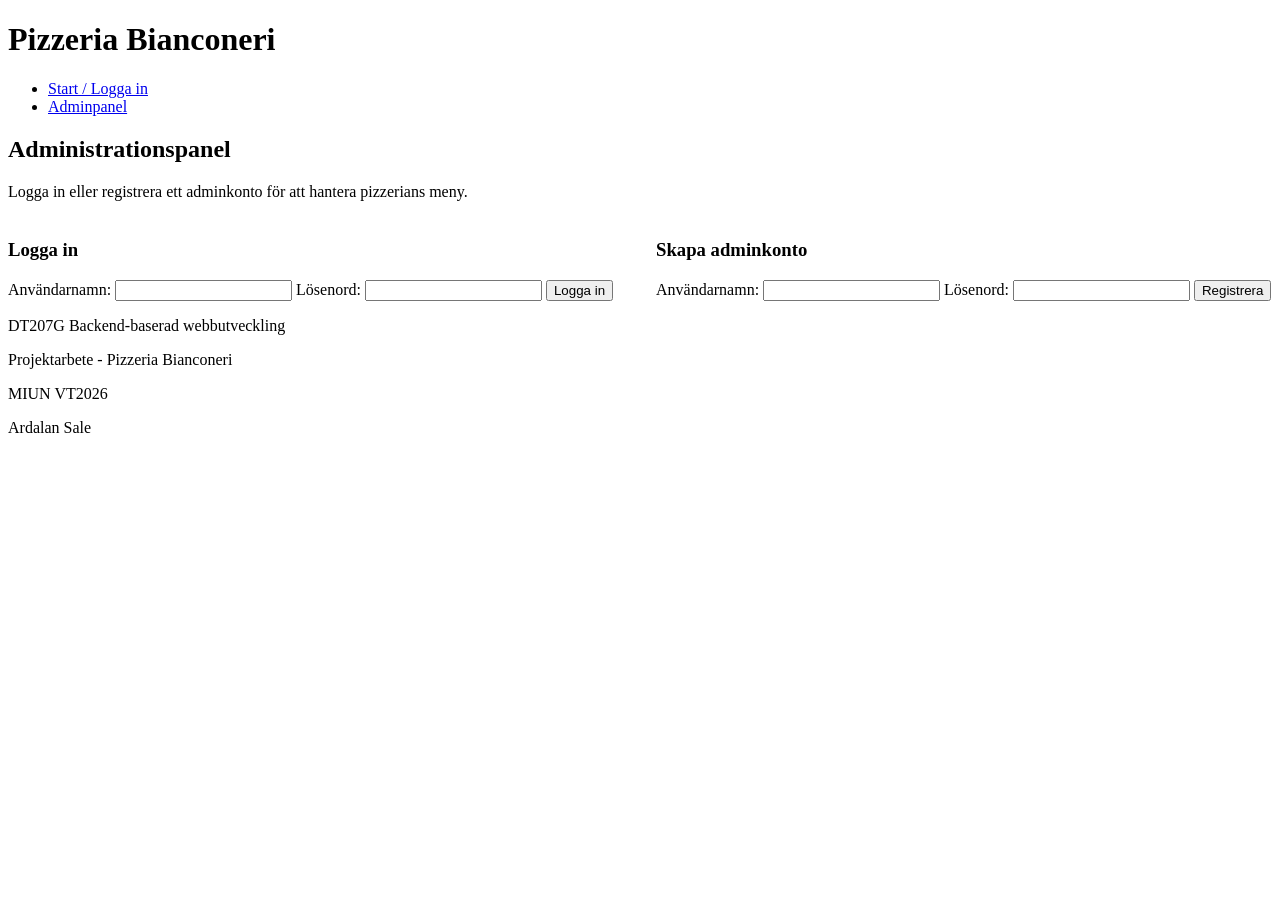
==== index.html @ 252cbe76 "Initial commit" ====
<!DOCTYPE html>
<html lang="sv">
<head>
    <meta charset="UTF-8">
    <meta name="viewport" content="width=device-width, initial-scale=1.0">
    <link rel="preconnect" href="https://fonts.googleapis.com">
    <link rel="preconnect" href="https://fonts.gstatic.com" crossorigin>
    <link href="https://fonts.googleapis.com/css2?family=DM+Sans:ital,opsz,wght@0,9..40,100..1000;1,9..40,100..1000&display=swap" rel="stylesheet">
    <title>Pizzeria Bianconeri | Admin</title>
    <link rel="stylesheet" href="css/style.css">
</head>
<body>
    <header>
        <h1>Pizzeria Bianconeri</h1>
        <nav>
            <ul>
                <li><a href="index.html" class="active">Start / Logga in</a></li>
                <li><a href="secret.html">Adminpanel</a></li>
            </ul>
        </nav>
    </header>

    <main>
        <h2>Administrationspanel</h2>
        <p>Logga in eller registrera ett adminkonto för att hantera pizzerians meny.</p>

        <div id="error-message" class="error"></div>
        <div id="success-message" class="success"></div>

        <div style="display: flex; gap: 2rem; flex-wrap: wrap; margin-top: 20px;">
            <!-- Inloggningsformulär -->
            <div style="flex: 1; min-width: 250px;">
                <h3>Logga in</h3>
                <form id="login-form">
                    <label for="login-username">Användarnamn:</label>
                    <input type="text" id="login-username" autocomplete="off" required>

                    <label for="login-password">Lösenord:</label>
                    <input type="password" id="login-password" required>

                    <button type="submit">Logga in</button>
                </form>
            </div>

            <!-- Registreringsformulär -->
            <div style="flex: 1; min-width: 250px;">
                <h3>Skapa adminkonto</h3>
                <form id="register-form">
                    <label for="reg-username">Användarnamn:</label>
                    <input type="text" id="reg-username" autocomplete="off" required>

                    <label for="reg-password">Lösenord:</label>
                    <input type="password" id="reg-password" required>

                    <button type="submit">Registrera</button>
                </form>
            </div>
        </div>
    </main>

    <footer>
        <p>DT207G Backend-baserad webbutveckling</p>
        <p>Projektarbete - Pizzeria Bianconeri</p>
        <p>MIUN VT2026</p>
        <p>Ardalan Sale</p>
    </footer>

    <script src="js/main.js"></script>
</body>
</html>
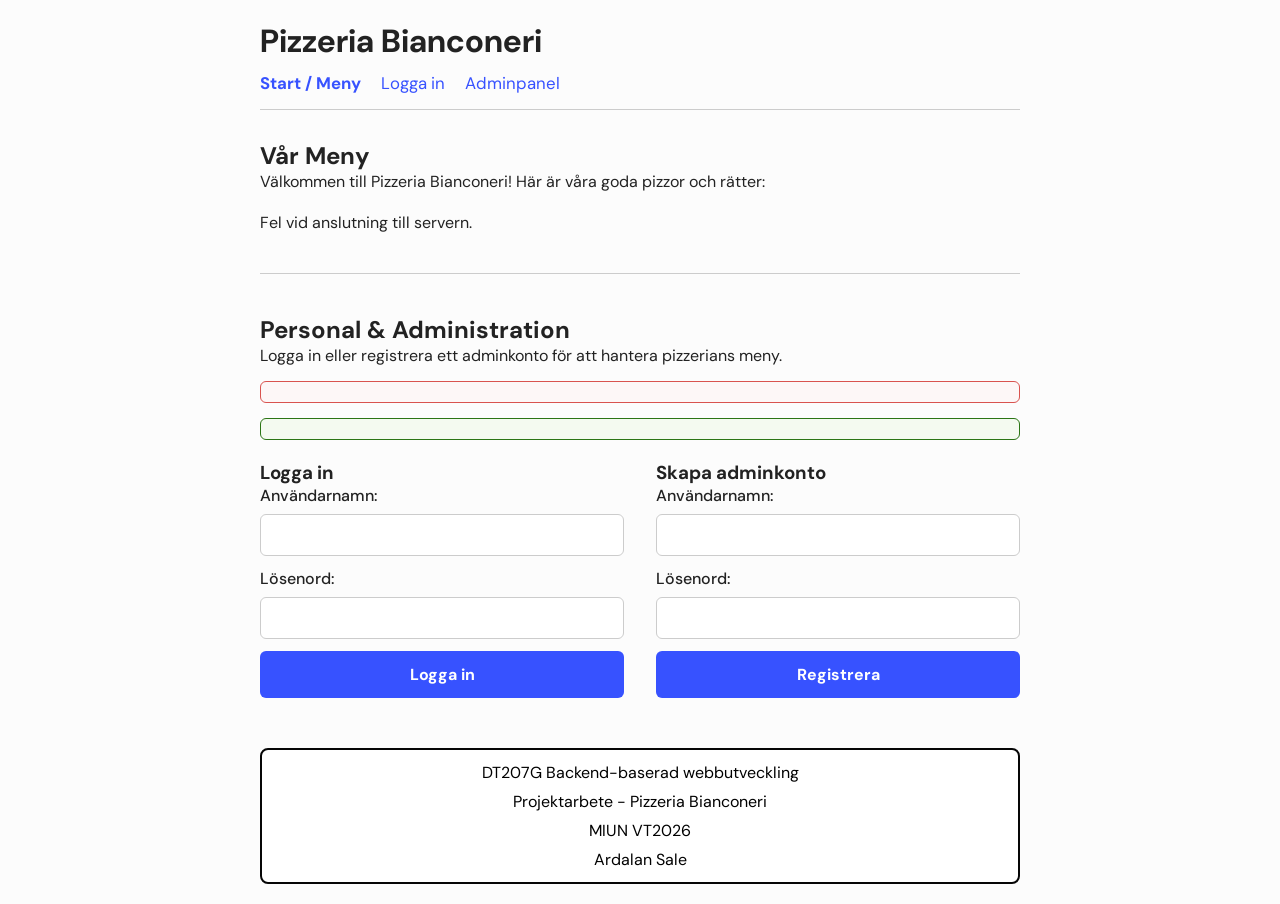
==== commit f12cd4cc: "feat: Add public menu view to start page and update styling" ====
--- a/index.html
+++ b/index.html
@@ -6,7 +6,7 @@
     <link rel="preconnect" href="https://fonts.googleapis.com">
     <link rel="preconnect" href="https://fonts.gstatic.com" crossorigin>
     <link href="https://fonts.googleapis.com/css2?family=DM+Sans:ital,opsz,wght@0,9..40,100..1000;1,9..40,100..1000&display=swap" rel="stylesheet">
-    <title>Pizzeria Bianconeri | Admin</title>
+    <title>Pizzeria Bianconeri</title>
     <link rel="stylesheet" href="css/style.css">
 </head>
 <body>
@@ -14,48 +14,64 @@
         <h1>Pizzeria Bianconeri</h1>
         <nav>
             <ul>
-                <li><a href="index.html" class="active">Start / Logga in</a></li>
+                <li><a href="#menu-section" class="active">Start / Meny</a></li>
+                <li><a href="#auth-section">Logga in</a></li>
                 <li><a href="secret.html">Adminpanel</a></li>
             </ul>
         </nav>
     </header>
 
     <main>
-        <h2>Administrationspanel</h2>
-        <p>Logga in eller registrera ett adminkonto för att hantera pizzerians meny.</p>
+        <!-- PUBLIK MENY (Synlig för alla besökare) -->
+        <section id="menu-section" style="margin-bottom: 40px;">
+            <h2>Vår Meny</h2>
+            <p>Välkommen till Pizzeria Bianconeri! Här är våra goda pizzor och rätter:</p>
+            
+            <div id="public-menu-list" style="margin-top: 20px;">
+                <p>Laddar menyn...</p>
+            </div>
+        </section>
 
-        <div id="error-message" class="error"></div>
-        <div id="success-message" class="success"></div>
+        <hr style="margin: 40px 0; border: 0; border-top: 1px solid #ccc;">
 
-        <div style="display: flex; gap: 2rem; flex-wrap: wrap; margin-top: 20px;">
-            <!-- Inloggningsformulär -->
-            <div style="flex: 1; min-width: 250px;">
-                <h3>Logga in</h3>
-                <form id="login-form">
-                    <label for="login-username">Användarnamn:</label>
-                    <input type="text" id="login-username" autocomplete="off" required>
+        <!-- PERSONAL / INLOGGNING OG REGISTRERING -->
+        <section id="auth-section">
+            <h2>Personal & Administration</h2>
+            <p>Logga in eller registrera ett adminkonto för att hantera pizzerians meny.</p>
 
-                    <label for="login-password">Lösenord:</label>
-                    <input type="password" id="login-password" required>
+            <div id="error-message" class="error"></div>
+            <div id="success-message" class="success"></div>
 
-                    <button type="submit">Logga in</button>
-                </form>
+            <div style="display: flex; gap: 2rem; flex-wrap: wrap; margin-top: 20px;">
+                <!-- Inloggningsformulär -->
+                <div style="flex: 1; min-width: 250px;">
+                    <h3>Logga in</h3>
+                    <form id="login-form">
+                        <label for="login-username">Användarnamn:</label>
+                        <input type="text" id="login-username" autocomplete="off" required>
+
+                        <label for="login-password">Lösenord:</label>
+                        <input type="password" id="login-password" required>
+
+                        <button type="submit">Logga in</button>
+                    </form>
+                </div>
+
+                <!-- Registreringsformulär -->
+                <div style="flex: 1; min-width: 250px;">
+                    <h3>Skapa adminkonto</h3>
+                    <form id="register-form">
+                        <label for="reg-username">Användarnamn:</label>
+                        <input type="text" id="reg-username" autocomplete="off" required>
+
+                        <label for="reg-password">Lösenord:</label>
+                        <input type="password" id="reg-password" required>
+
+                        <button type="submit">Registrera</button>
+                    </form>
+                </div>
             </div>
-
-            <!-- Registreringsformulär -->
-            <div style="flex: 1; min-width: 250px;">
-                <h3>Skapa adminkonto</h3>
-                <form id="register-form">
-                    <label for="reg-username">Användarnamn:</label>
-                    <input type="text" id="reg-username" autocomplete="off" required>
-
-                    <label for="reg-password">Lösenord:</label>
-                    <input type="password" id="reg-password" required>
-
-                    <button type="submit">Registrera</button>
-                </form>
-            </div>
-        </div>
+        </section>
     </main>
 
     <footer>
--- a/css/style.css
+++ b/css/style.css
@@ -0,0 +1,180 @@
+/* CSS Reset */
+* {
+    box-sizing: border-box;
+    margin: 0;
+    padding: 0;
+}
+
+/* Layout & Typografi */
+body {
+    font-family: 'DM Sans', Arial, sans-serif;
+    max-width: 800px;
+    margin: auto;
+    padding: 20px;
+    background-color: #fcfcfc;
+    color: #222;
+}
+
+/* Header */
+header {
+    margin-bottom: 30px;
+    border-bottom: 1px solid #ccc;
+    padding-bottom: 15px;
+    display: flex;
+    flex-direction: column;
+    gap: 10px;
+}
+
+/* Navigering */
+nav ul {
+    display: flex;
+    gap: 20px;
+    list-style: none;
+    padding: 0;
+}
+
+nav a {
+    color: #3752ff;
+    text-decoration: none;
+    font-size: 1.05rem;
+}
+
+nav a:hover {
+    text-decoration: underline;
+}
+
+nav a.active {
+    font-weight: bold;
+}
+
+/* Publik Meny - Kort & Layout */
+#public-menu-list {
+    display: flex;
+    flex-direction: column;
+    gap: 15px;
+    margin-top: 15px;
+}
+
+.menu-item {
+    background-color: #ffffff;
+    border: 1px solid #e0e0e0;
+    border-radius: 8px;
+    padding: 16px;
+    box-shadow: 0 2px 4px rgba(0, 0, 0, 0.04);
+    transition: transform 0.2s ease, box-shadow 0.2s ease;
+}
+
+.menu-item:hover {
+    transform: translateY(-2px);
+    box-shadow: 0 4px 8px rgba(0, 0, 0, 0.08);
+}
+
+.menu-item h3 {
+    margin-bottom: 6px;
+    color: #111;
+}
+
+.menu-item p {
+    color: #555;
+    margin-bottom: 8px;
+    line-height: 1.4;
+}
+
+.menu-item .price {
+    font-weight: bold;
+    color: #3752ff;
+    font-size: 1.1rem;
+}
+
+/* Tabell och adminvyer */
+table {
+    width: 100%;
+    border-collapse: collapse;
+    margin-top: 15px;
+}
+
+th, td {
+    border: 1px solid #ccc;
+    padding: 10px;
+    text-align: left;
+}
+
+th {
+    background-color: #f1f1f1;
+}
+
+/* Formulär */
+form {
+    display: flex;
+    flex-direction: column;
+    gap: 12px;
+}
+
+label {
+    font-weight: 500;
+    margin-bottom: -4px;
+}
+
+input, textarea, button {
+    padding: 10px;
+    font-family: inherit;
+    border: 1px solid #ccc;
+    border-radius: 6px;
+    font-size: 0.95rem;
+}
+
+button {
+    background-color: #3752ff;
+    color: white;
+    border: none;
+    cursor: pointer;
+    padding: 0.8rem;
+    font-size: 1rem;
+    font-weight: bold;
+    border-radius: 6px;
+    transition: background-color 0.2s ease;
+}
+
+button:hover {
+    background-color: #263ed4;
+}
+
+/* Status- & felmeddelanden */
+.error {
+    color: #d9534f;
+    background-color: #fdf7f7;
+    border: 1px solid #d9534f;
+    padding: 10px;
+    border-radius: 6px;
+    font-weight: bold;
+    margin: 15px 0;
+}
+
+.success {
+    color: #2b7515;
+    background-color: #f4faf0;
+    border: 1px solid #2b7515;
+    padding: 10px;
+    border-radius: 6px;
+    font-weight: bold;
+    margin: 15px 0;
+}
+
+/* Footer */
+footer {
+    text-align: center;
+    padding: 12px;
+    color: #000000;
+    margin-top: 50px;
+    border-radius: 8px;
+    border: 2px rgb(6, 6, 6) solid;
+    display: flex;
+    flex-direction: column;
+    gap: 0.5rem;
+    background-color: #fff;
+}
+
+footer p {
+    margin: 0 auto;
+    text-align: center;
+}
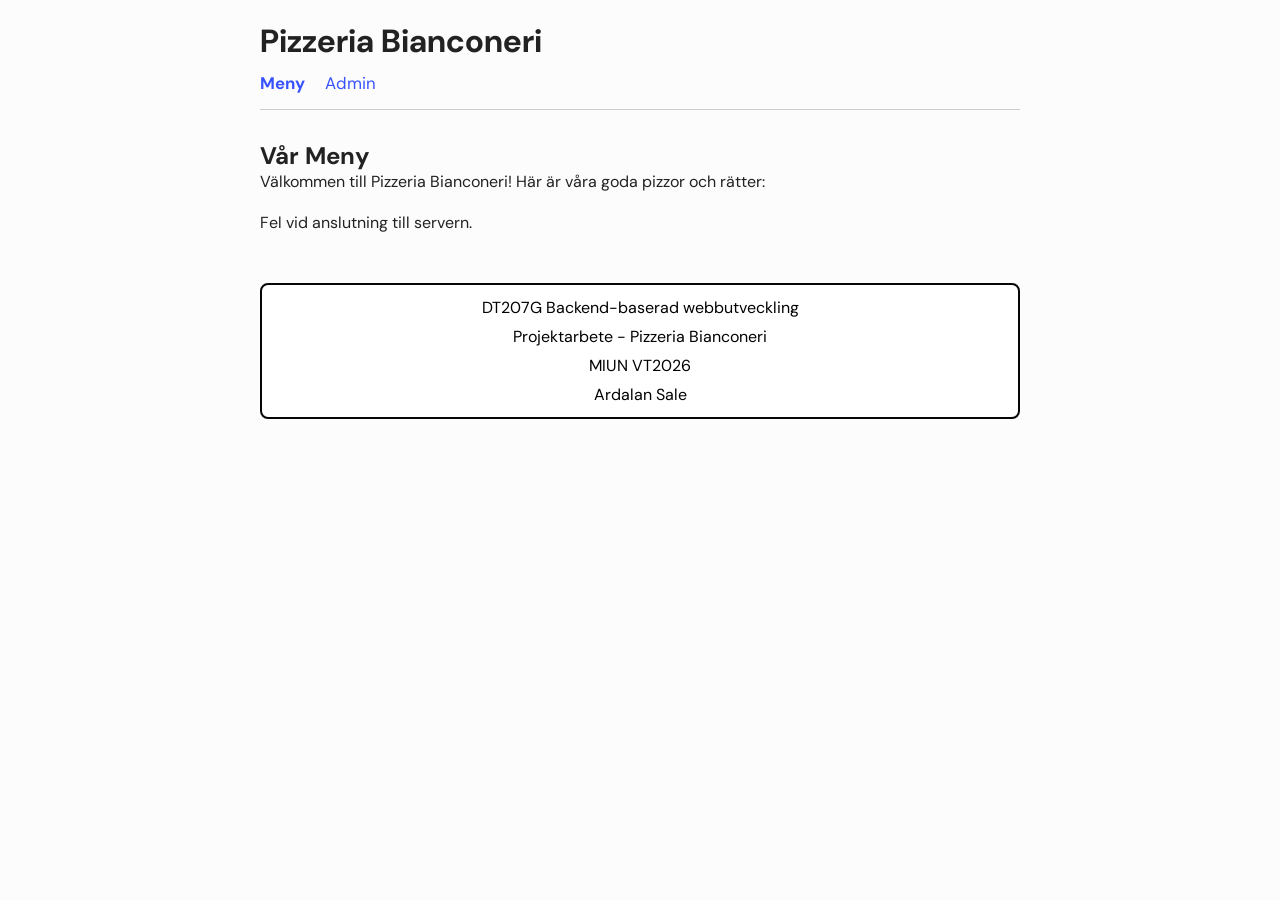
==== commit 5e1fe473: "Refactor frontend layout: rename secret to admin, cleaner CSS, and update handling of status banner" ====
--- a/index.html
+++ b/index.html
@@ -6,7 +6,7 @@
     <link rel="preconnect" href="https://fonts.googleapis.com">
     <link rel="preconnect" href="https://fonts.gstatic.com" crossorigin>
     <link href="https://fonts.googleapis.com/css2?family=DM+Sans:ital,opsz,wght@0,9..40,100..1000;1,9..40,100..1000&display=swap" rel="stylesheet">
-    <title>Pizzeria Bianconeri</title>
+    <title>Pizzeria Bianconeri - Meny</title>
     <link rel="stylesheet" href="css/style.css">
 </head>
 <body>
@@ -14,62 +14,20 @@
         <h1>Pizzeria Bianconeri</h1>
         <nav>
             <ul>
-                <li><a href="#menu-section" class="active">Start / Meny</a></li>
-                <li><a href="#auth-section">Logga in</a></li>
-                <li><a href="secret.html">Adminpanel</a></li>
+                <li><a href="index.html" class="active">Meny</a></li>
+                <li><a href="admin.html">Admin</a></li>
             </ul>
         </nav>
     </header>
 
     <main>
-        <!-- PUBLIK MENY (Synlig för alla besökare) -->
-        <section id="menu-section" style="margin-bottom: 40px;">
+        <!-- PUBLIK MENY -->
+        <section id="menu-section">
             <h2>Vår Meny</h2>
             <p>Välkommen till Pizzeria Bianconeri! Här är våra goda pizzor och rätter:</p>
             
             <div id="public-menu-list" style="margin-top: 20px;">
                 <p>Laddar menyn...</p>
-            </div>
-        </section>
-
-        <hr style="margin: 40px 0; border: 0; border-top: 1px solid #ccc;">
-
-        <!-- PERSONAL / INLOGGNING OG REGISTRERING -->
-        <section id="auth-section">
-            <h2>Personal & Administration</h2>
-            <p>Logga in eller registrera ett adminkonto för att hantera pizzerians meny.</p>
-
-            <div id="error-message" class="error"></div>
-            <div id="success-message" class="success"></div>
-
-            <div style="display: flex; gap: 2rem; flex-wrap: wrap; margin-top: 20px;">
-                <!-- Inloggningsformulär -->
-                <div style="flex: 1; min-width: 250px;">
-                    <h3>Logga in</h3>
-                    <form id="login-form">
-                        <label for="login-username">Användarnamn:</label>
-                        <input type="text" id="login-username" autocomplete="off" required>
-
-                        <label for="login-password">Lösenord:</label>
-                        <input type="password" id="login-password" required>
-
-                        <button type="submit">Logga in</button>
-                    </form>
-                </div>
-
-                <!-- Registreringsformulär -->
-                <div style="flex: 1; min-width: 250px;">
-                    <h3>Skapa adminkonto</h3>
-                    <form id="register-form">
-                        <label for="reg-username">Användarnamn:</label>
-                        <input type="text" id="reg-username" autocomplete="off" required>
-
-                        <label for="reg-password">Lösenord:</label>
-                        <input type="password" id="reg-password" required>
-
-                        <button type="submit">Registrera</button>
-                    </form>
-                </div>
             </div>
         </section>
     </main>
--- a/css/style.css
+++ b/css/style.css
@@ -141,6 +141,7 @@
 
 /* Status- & felmeddelanden */
 .error {
+    display: none;
     color: #d9534f;
     background-color: #fdf7f7;
     border: 1px solid #d9534f;
@@ -151,6 +152,7 @@
 }
 
 .success {
+    display: none;
     color: #2b7515;
     background-color: #f4faf0;
     border: 1px solid #2b7515;
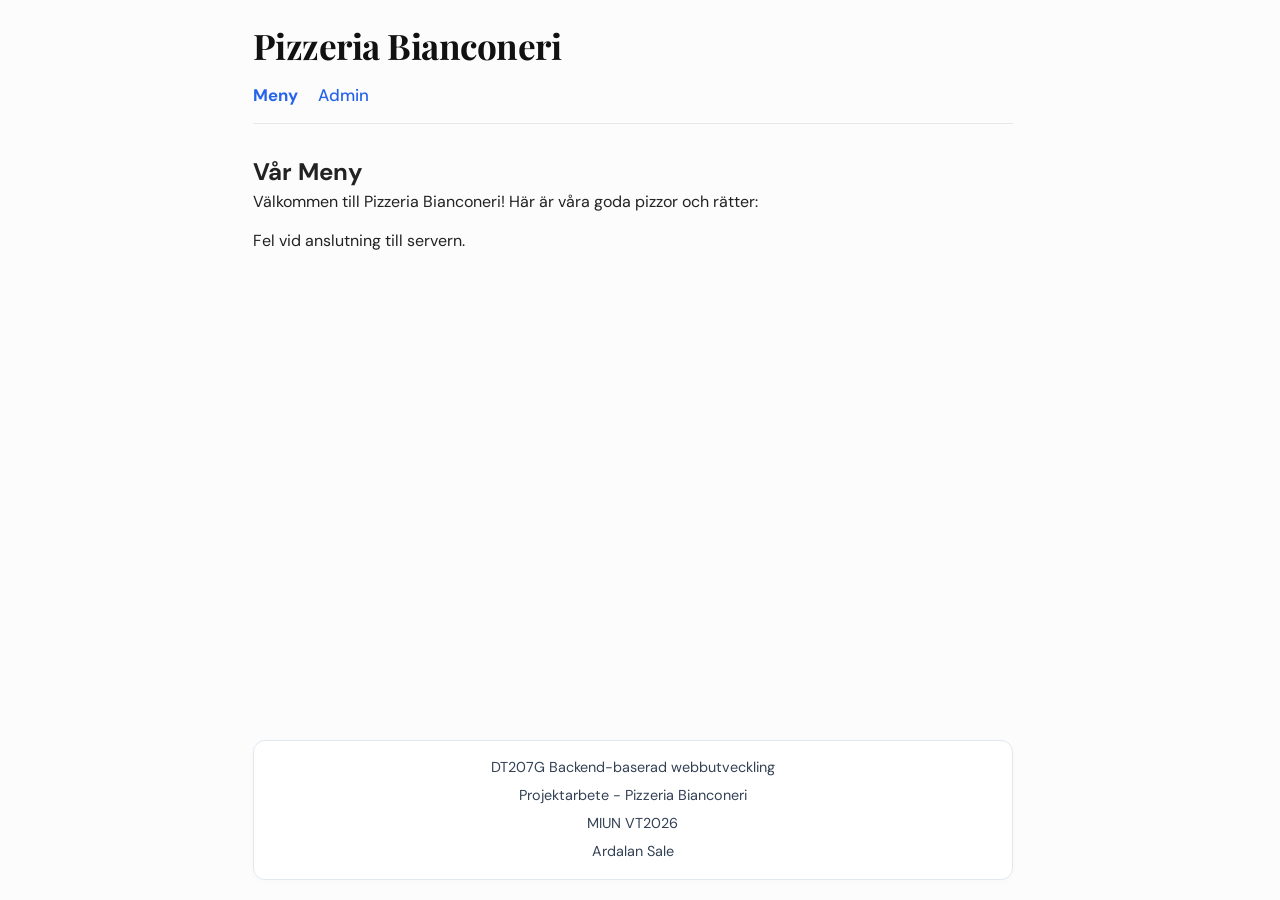
==== commit e2e8807d: "Update: More polished layout and add my default css reset" ====
--- a/index.html
+++ b/index.html
@@ -3,9 +3,9 @@
 <head>
     <meta charset="UTF-8">
     <meta name="viewport" content="width=device-width, initial-scale=1.0">
-    <link rel="preconnect" href="https://fonts.googleapis.com">
-    <link rel="preconnect" href="https://fonts.gstatic.com" crossorigin>
-    <link href="https://fonts.googleapis.com/css2?family=DM+Sans:ital,opsz,wght@0,9..40,100..1000;1,9..40,100..1000&display=swap" rel="stylesheet">
+<link rel="preconnect" href="https://fonts.googleapis.com">
+<link rel="preconnect" href="https://fonts.gstatic.com" crossorigin>
+<link href="https://fonts.googleapis.com/css2?family=DM+Sans:ital,opsz,wght@0,9..40,100..1000;1,9..40,100..1000&family=Playfair+Display:ital,wght@0,600;0,700;1,600&display=swap" rel="stylesheet">
     <title>Pizzeria Bianconeri - Meny</title>
     <link rel="stylesheet" href="css/style.css">
 </head>
@@ -21,12 +21,12 @@
     </header>
 
     <main>
-        <!-- PUBLIK MENY -->
-        <section id="menu-section">
+        <!-- Meny -->
+                <section id="menu-section">
             <h2>Vår Meny</h2>
             <p>Välkommen till Pizzeria Bianconeri! Här är våra goda pizzor och rätter:</p>
             
-            <div id="public-menu-list" style="margin-top: 20px;">
+            <div id="public-menu-list" class="public-menu-container">
                 <p>Laddar menyn...</p>
             </div>
         </section>
--- a/css/style.css
+++ b/css/style.css
@@ -1,11 +1,17 @@
-/* CSS Reset */
+*, *::before, *::after {
+    box-sizing: border-box;
+}
+
 * {
-    box-sizing: border-box;
     margin: 0;
     padding: 0;
 }
 
-/* Layout & Typografi */
+html, body {
+    min-height: 100dvh;
+    scrollbar-gutter: stable;
+}
+
 body {
     font-family: 'DM Sans', Arial, sans-serif;
     max-width: 800px;
@@ -13,16 +19,46 @@
     padding: 20px;
     background-color: #fcfcfc;
     color: #222;
+    line-height: 1.5;
+    -webkit-font-smoothing: antialiased;
+    text-rendering: optimizeSpeed;
+    display: flex;
+    flex-direction: column;
+}
+
+main {
+    flex: 1;
+}
+
+h1, h2, h3, h4, h5, h6 {
+    text-wrap: balance;
+}
+
+p, li {
+    text-wrap: pretty;
+}
+
+:focus-visible {
+    outline: 2px solid #2563eb;
+    outline-offset: 4px;
 }
 
 /* Header */
 header {
     margin-bottom: 30px;
-    border-bottom: 1px solid #ccc;
+    border-bottom: 1px solid #e5e7eb;
     padding-bottom: 15px;
     display: flex;
     flex-direction: column;
     gap: 10px;
+}
+
+header h1 {
+    font-family: 'Playfair Display', Georgia, serif;
+    font-size: 2.2rem;
+    font-weight: 700;
+    color: #111;
+    letter-spacing: -0.5px;
 }
 
 /* Navigering */
@@ -31,12 +67,14 @@
     gap: 20px;
     list-style: none;
     padding: 0;
+    align-items: center;
 }
 
 nav a {
-    color: #3752ff;
+    color: #2563eb;
     text-decoration: none;
     font-size: 1.05rem;
+    font-weight: 500;
 }
 
 nav a:hover {
@@ -47,6 +85,12 @@
     font-weight: bold;
 }
 
+/* Utloggningslänk i menyn */
+.logout-link {
+    color: #dc2626 !important;
+    display: none;
+}
+
 /* Publik Meny - Kort & Layout */
 #public-menu-list {
     display: flex;
@@ -57,16 +101,16 @@
 
 .menu-item {
     background-color: #ffffff;
-    border: 1px solid #e0e0e0;
-    border-radius: 8px;
-    padding: 16px;
-    box-shadow: 0 2px 4px rgba(0, 0, 0, 0.04);
+    border: 1px solid #eaeaea;
+    border-radius: 12px;
+    padding: 18px;
+    box-shadow: 0 4px 12px rgba(0, 0, 0, 0.04);
     transition: transform 0.2s ease, box-shadow 0.2s ease;
 }
 
 .menu-item:hover {
     transform: translateY(-2px);
-    box-shadow: 0 4px 8px rgba(0, 0, 0, 0.08);
+    box-shadow: 0 6px 16px rgba(0, 0, 0, 0.08);
 }
 
 .menu-item h3 {
@@ -82,8 +126,39 @@
 
 .menu-item .price {
     font-weight: bold;
-    color: #3752ff;
+    color: #2563eb;
     font-size: 1.1rem;
+}
+
+/* Admin: Inloggningsgrid och sektioner */
+.auth-grid {
+    display: flex;
+    gap: 2rem;
+    flex-wrap: wrap;
+    margin-top: 20px;
+}
+
+.auth-card {
+    flex: 1;
+    min-width: 250px;
+    background-color: #ffffff;
+    border: 1px solid #eaeaea;
+    border-radius: 12px;
+    padding: 20px;
+    box-shadow: 0 4px 12px rgba(0, 0, 0, 0.04);
+}
+
+.protected-section {
+    display: none;
+}
+
+.add-menu-section {
+    margin: 30px 0;
+    background-color: #ffffff;
+    border: 1px solid #eaeaea;
+    border-radius: 12px;
+    padding: 20px;
+    box-shadow: 0 4px 12px rgba(0, 0, 0, 0.04);
 }
 
 /* Tabell och adminvyer */
@@ -91,16 +166,27 @@
     width: 100%;
     border-collapse: collapse;
     margin-top: 15px;
+    border-radius: 8px;
+    overflow: hidden;
+    border: 1px solid #e5e7eb;
+    background-color: #fff;
+    box-shadow: 0 2px 4px rgba(0, 0, 0, 0.02);
 }
 
 th, td {
-    border: 1px solid #ccc;
-    padding: 10px;
+    border-bottom: 1px solid #e5e7eb;
+    padding: 12px;
     text-align: left;
 }
 
 th {
-    background-color: #f1f1f1;
+    background-color: #f8fafc;
+    color: #334155;
+    font-weight: 600;
+}
+
+tbody tr:nth-child(even) {
+    background-color: #f8fafc;
 }
 
 /* Formulär */
@@ -108,75 +194,99 @@
     display: flex;
     flex-direction: column;
     gap: 12px;
+    margin-top: 10px;
 }
 
 label {
     font-weight: 500;
-    margin-bottom: -4px;
+    font-size: 0.9rem;
+    color: #334155;
 }
 
 input, textarea, button {
-    padding: 10px;
+    padding: 10px 12px;
     font-family: inherit;
-    border: 1px solid #ccc;
-    border-radius: 6px;
+    border: 1px solid #cbd5e1;
+    border-radius: 8px;
     font-size: 0.95rem;
+    transition: border-color 0.2s ease, box-shadow 0.2s ease;
+}
+
+input:focus, textarea:focus {
+    outline: none;
+    border-color: #2563eb;
+    box-shadow: 0 0 0 3px rgba(37, 99, 235, 0.15);
 }
 
 button {
-    background-color: #3752ff;
+    background-color: #2563eb;
     color: white;
     border: none;
     cursor: pointer;
     padding: 0.8rem;
     font-size: 1rem;
-    font-weight: bold;
-    border-radius: 6px;
-    transition: background-color 0.2s ease;
+    font-weight: 600;
+    border-radius: 8px;
+    box-shadow: 0 2px 4px rgba(37, 99, 235, 0.2);
+    transition: background-color 0.2s ease, transform 0.1s ease;
 }
 
 button:hover {
-    background-color: #263ed4;
+    background-color: #1d4ed8;
+    transform: translateY(-1px);
 }
 
 /* Status- & felmeddelanden */
 .error {
     display: none;
-    color: #d9534f;
-    background-color: #fdf7f7;
-    border: 1px solid #d9534f;
-    padding: 10px;
-    border-radius: 6px;
-    font-weight: bold;
+    color: #dc2626;
+    background-color: #fef2f2;
+    border: 1px solid #fca5a5;
+    padding: 12px;
+    border-radius: 8px;
+    font-weight: 600;
     margin: 15px 0;
 }
 
 .success {
     display: none;
-    color: #2b7515;
-    background-color: #f4faf0;
-    border: 1px solid #2b7515;
-    padding: 10px;
-    border-radius: 6px;
-    font-weight: bold;
+    color: #16a34a;
+    background-color: #f0fdf4;
+    border: 1px solid #86efac;
+    padding: 12px;
+    border-radius: 8px;
+    font-weight: 600;
     margin: 15px 0;
 }
 
 /* Footer */
 footer {
     text-align: center;
-    padding: 12px;
-    color: #000000;
+    padding: 16px;
+    color: #334155;
     margin-top: 50px;
-    border-radius: 8px;
-    border: 2px rgb(6, 6, 6) solid;
-    display: flex;
-    flex-direction: column;
-    gap: 0.5rem;
+    border-radius: 12px;
+    border: 1px solid #e2e8f0;
+    display: flex;
+    flex-direction: column;
+    gap: 0.4rem;
     background-color: #fff;
+    box-shadow: 0 2px 6px rgba(0, 0, 0, 0.02);
 }
 
 footer p {
     margin: 0 auto;
     text-align: center;
+    font-size: 0.9rem;
+}
+
+@media (prefers-reduced-motion: reduce) {
+    html {
+        scroll-behavior: auto !important;
+    }
+    *, *::before, *::after {
+        animation-duration: 0.01ms !important;
+        animation-iteration-count: 1 !important;
+        transition-duration: 0.01ms !important;
+    }
 }
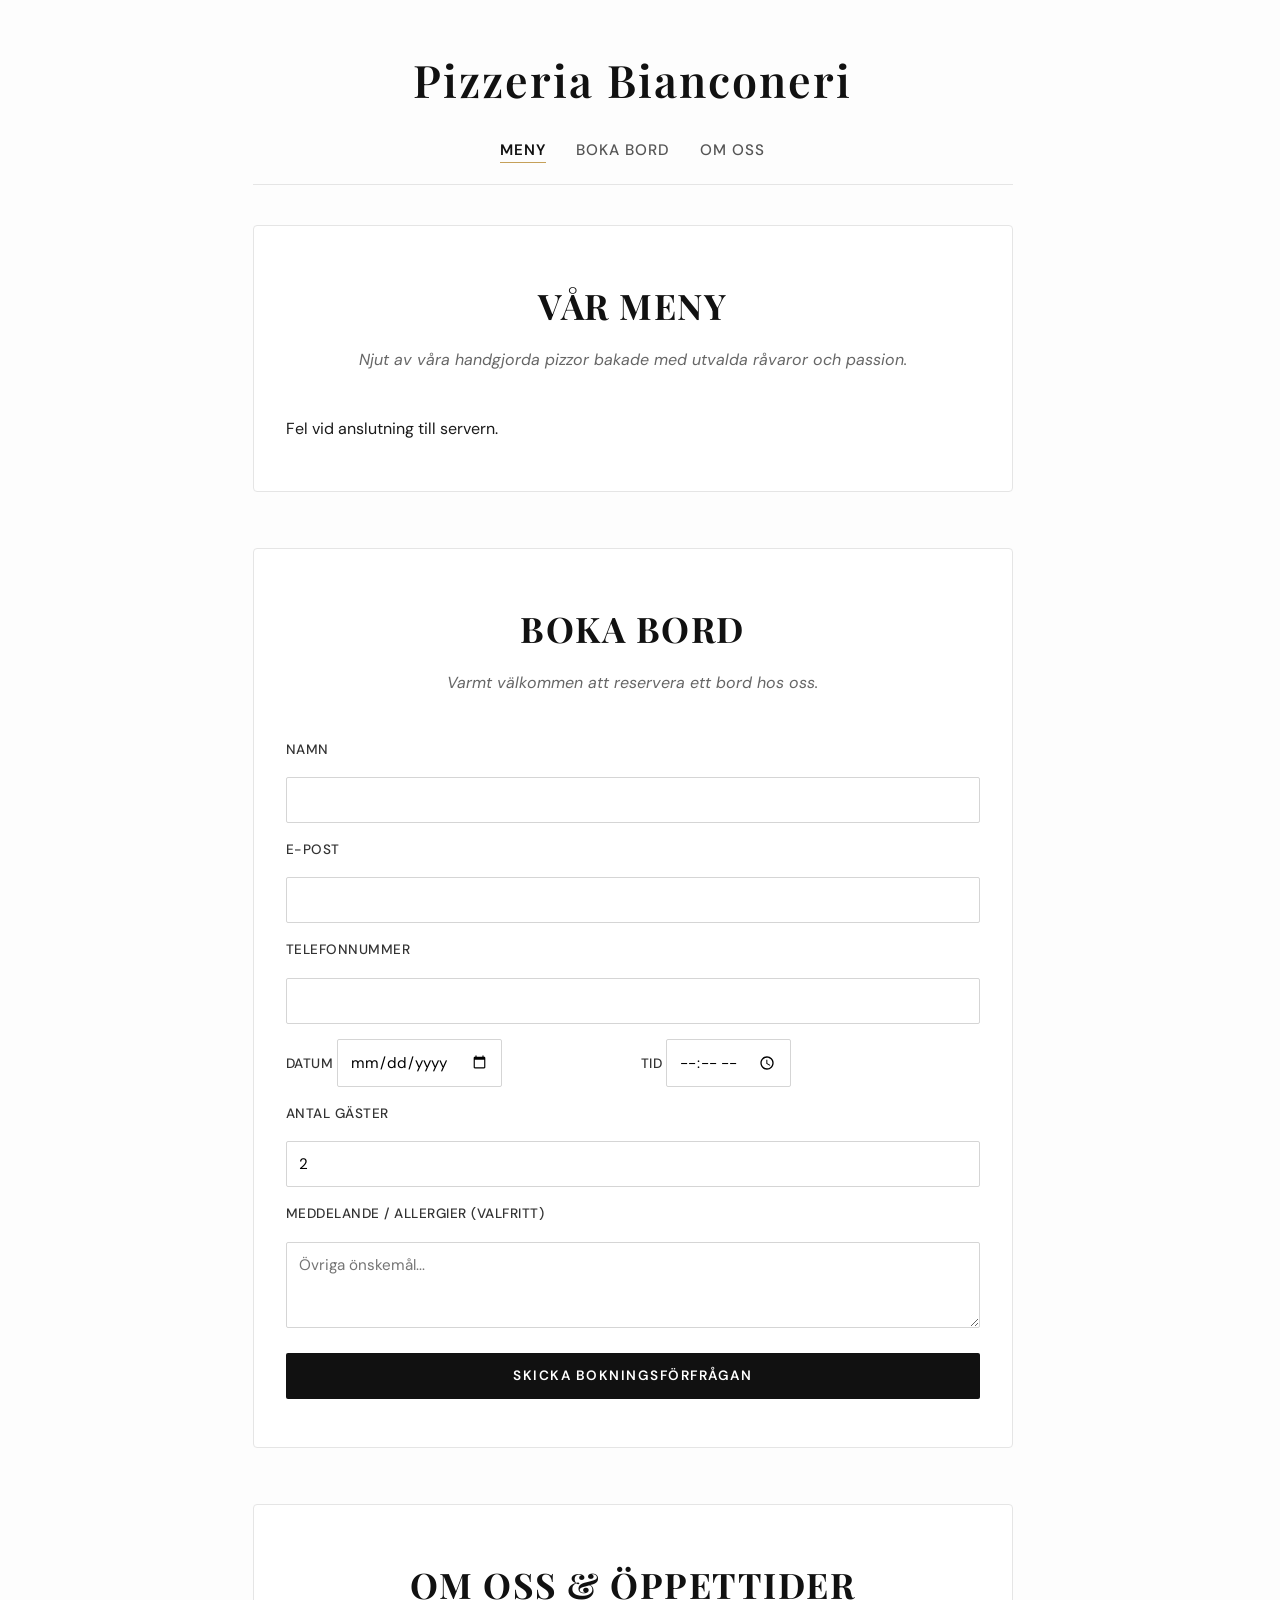
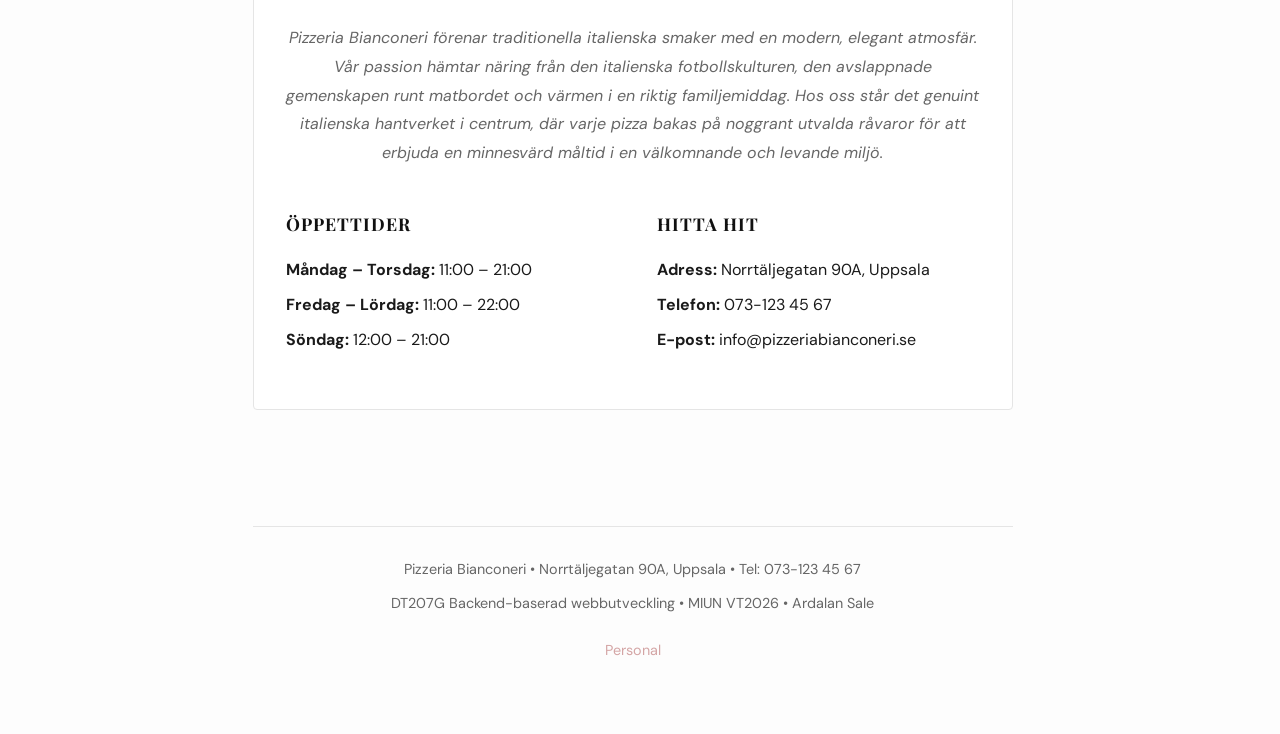
==== commit a4a1f256: "feat: refine public and admin layouts with and restricted auth" ====
--- a/index.html
+++ b/index.html
@@ -3,10 +3,10 @@
 <head>
     <meta charset="UTF-8">
     <meta name="viewport" content="width=device-width, initial-scale=1.0">
-<link rel="preconnect" href="https://fonts.googleapis.com">
-<link rel="preconnect" href="https://fonts.gstatic.com" crossorigin>
-<link href="https://fonts.googleapis.com/css2?family=DM+Sans:ital,opsz,wght@0,9..40,100..1000;1,9..40,100..1000&family=Playfair+Display:ital,wght@0,600;0,700;1,600&display=swap" rel="stylesheet">
-    <title>Pizzeria Bianconeri - Meny</title>
+    <link rel="preconnect" href="https://fonts.googleapis.com">
+    <link rel="preconnect" href="https://fonts.gstatic.com" crossorigin>
+    <link href="https://fonts.googleapis.com/css2?family=DM+Sans:ital,opsz,wght@0,9..40,100..1000;1,9..40,100..1000&family=Playfair+Display:ital,wght@0,600;0,700;1,600&display=swap" rel="stylesheet">
+    <title>Pizzeria Bianconeri</title>
     <link rel="stylesheet" href="css/style.css">
 </head>
 <body>
@@ -14,29 +14,89 @@
         <h1>Pizzeria Bianconeri</h1>
         <nav>
             <ul>
-                <li><a href="index.html" class="active">Meny</a></li>
-                <li><a href="admin.html">Admin</a></li>
+                <li><a href="#menu-section" class="active">Meny</a></li>
+                <li><a href="#booking-section">Boka bord</a></li>
+                <li><a href="#about-section">Om oss</a></li>
             </ul>
         </nav>
     </header>
 
     <main>
-        <!-- Meny -->
-                <section id="menu-section">
+        <!-- Meny-sektion -->
+        <section id="menu-section" class="content-section">
             <h2>Vår Meny</h2>
-            <p>Välkommen till Pizzeria Bianconeri! Här är våra goda pizzor och rätter:</p>
+            <p class="section-subtitle">Njut av våra handgjorda pizzor bakade med utvalda råvaror och passion.</p>
             
             <div id="public-menu-list" class="public-menu-container">
-                <p>Laddar menyn...</p>
+                <p class="loading-text">Laddar menyn...</p>
+            </div>
+        </section>
+
+        <!-- Bordsboknings-sektion -->
+        <section id="booking-section" class="content-section">
+            <h2>Boka bord</h2>
+            <p class="section-subtitle">Varmt välkommen att reservera ett bord hos oss.</p>
+            
+            <form id="booking-form">
+                <div id="booking-success" class="success"></div>
+                <div id="booking-error" class="error"></div>
+
+                <label for="book-name">Namn</label>
+                <input type="text" id="book-name" required>
+
+                <label for="book-email">E-post</label>
+                <input type="email" id="book-email" required>
+
+                <label for="book-phone">Telefonnummer</label>
+                <input type="tel" id="book-phone" required>
+
+                <div class="form-row">
+                    <div class="form-col">
+                        <label for="book-date">Datum</label>
+                        <input type="date" id="book-date" required>
+                    </div>
+                    <div class="form-col">
+                        <label for="book-time">Tid</label>
+                        <input type="time" id="book-time" required>
+                    </div>
+                </div>
+
+                <label for="book-guests">Antal gäster</label>
+                <input type="number" id="book-guests" min="1" max="20" value="2" required>
+
+                <label for="book-message">Meddelande / Allergier (valfritt)</label>
+                <textarea id="book-message" rows="3" placeholder="Övriga önskemål..."></textarea>
+
+                <button type="submit" class="submit-btn">Skicka bokningsförfrågan</button>
+            </form>
+        </section>
+
+        <!-- Om oss & Öppettider-sektion -->
+        <section id="about-section" class="content-section">
+            <h2>Om oss & Öppettider</h2>
+            <p class="section-subtitle">Pizzeria Bianconeri förenar traditionella italienska smaker med en modern, elegant atmosfär. Vår passion hämtar näring från den italienska fotbollskulturen, den avslappnade gemenskapen runt matbordet och värmen i en riktig familjemiddag. Hos oss står det genuint italienska hantverket i centrum, där varje pizza bakas på noggrant utvalda råvaror för att erbjuda en minnesvärd måltid i en välkomnande och levande miljö.</p>
+            
+            <div class="about-grid">
+                <div class="about-column">
+                    <h3>Öppettider</h3>
+                    <p><strong>Måndag – Torsdag:</strong> 11:00 – 21:00</p>
+                    <p><strong>Fredag – Lördag:</strong> 11:00 – 22:00</p>
+                    <p><strong>Söndag:</strong> 12:00 – 21:00</p>
+                </div>
+                <div class="about-column">
+                    <h3>Hitta hit</h3>
+                    <p><strong>Adress:</strong> Norrtäljegatan 90A, Uppsala</p>
+                    <p><strong>Telefon:</strong> 073-123 45 67</p>
+                    <p><strong>E-post:</strong> info@pizzeriabianconeri.se</p>
+                </div>
             </div>
         </section>
     </main>
 
     <footer>
-        <p>DT207G Backend-baserad webbutveckling</p>
-        <p>Projektarbete - Pizzeria Bianconeri</p>
-        <p>MIUN VT2026</p>
-        <p>Ardalan Sale</p>
+        <p>Pizzeria Bianconeri &bull; Norrtäljegatan 90A, Uppsala &bull; Tel: 073-123 45 67</p>
+        <p>DT207G Backend-baserad webbutveckling &bull; MIUN VT2026 &bull; Ardalan Sale</p>
+        <p class="footer-admin"><a href="admin.html">Personal</a></p>
     </footer>
 
     <script src="js/main.js"></script>
--- a/css/style.css
+++ b/css/style.css
@@ -1,8 +1,9 @@
+/* 1. GRUNDINSTÄLLNINGAR & TYPOGRAFI */
 *, *::before, *::after {
     box-sizing: border-box;
 }
 
-* {
+body, h1, h2, h3, h4, p, ul {
     margin: 0;
     padding: 0;
 }
@@ -16,10 +17,10 @@
     font-family: 'DM Sans', Arial, sans-serif;
     max-width: 800px;
     margin: auto;
-    padding: 20px;
-    background-color: #fcfcfc;
-    color: #222;
-    line-height: 1.5;
+    padding: 40px 20px;
+    background-color: #fdfdfd;
+    color: #1a1a1a;
+    line-height: 1.8;
     -webkit-font-smoothing: antialiased;
     text-rendering: optimizeSpeed;
     display: flex;
@@ -31,7 +32,9 @@
 }
 
 h1, h2, h3, h4, h5, h6 {
+    font-family: 'Playfair Display', Georgia, serif;
     text-wrap: balance;
+    color: #111;
 }
 
 p, li {
@@ -39,247 +42,390 @@
 }
 
 :focus-visible {
-    outline: 2px solid #2563eb;
-    outline-offset: 4px;
-}
+    outline: 1px solid #c5a059;
+    outline-offset: 3px;
+}
+
+
+/* 2. GEMENSAMMA KOMPONENTER */
 
 /* Header */
 header {
-    margin-bottom: 30px;
-    border-bottom: 1px solid #e5e7eb;
-    padding-bottom: 15px;
+    margin-bottom: 40px;
+    border-bottom: 1px solid #e5e5e5;
+    padding-bottom: 20px;
     display: flex;
     flex-direction: column;
-    gap: 10px;
+    align-items: center;
+    gap: 15px;
+    text-align: center;
 }
 
 header h1 {
-    font-family: 'Playfair Display', Georgia, serif;
-    font-size: 2.2rem;
-    font-weight: 700;
+    font-size: 2.8rem;
+    font-weight: 600;
+    letter-spacing: 2px;
     color: #111;
-    letter-spacing: -0.5px;
 }
 
 /* Navigering */
 nav ul {
     display: flex;
-    gap: 20px;
+    gap: 30px;
     list-style: none;
     padding: 0;
     align-items: center;
+    justify-content: center;
 }
 
 nav a {
-    color: #2563eb;
+    color: #555;
     text-decoration: none;
-    font-size: 1.05rem;
+    font-size: 0.95rem;
     font-weight: 500;
+    letter-spacing: 1px;
+    text-transform: uppercase;
+    transition: color 0.3s ease;
 }
 
 nav a:hover {
+    color: #c5a059;
+}
+
+nav a.active {
+    color: #111;
+    font-weight: 600;
+    border-bottom: 1px solid #c5a059;
+    padding-bottom: 2px;
+}
+
+/* Footer */
+footer {
+    text-align: center;
+    padding: 30px 20px;
+    color: #666;
+    margin-top: 60px;
+    border-top: 1px solid #e5e5e5;
+    display: flex;
+    flex-direction: column;
+    gap: 0.5rem;
+    background-color: #fdfdfd;
+}
+
+footer p {
+    margin: 0 auto;
+    text-align: center;
+    font-size: 0.9rem;
+}
+
+/* Personalinloggning i footern */
+footer a, .footer-admin a {
+    color: #d4a5a5;
+    text-decoration: none;
+}
+
+footer a:hover, .footer-admin a:hover {
     text-decoration: underline;
 }
 
-nav a.active {
-    font-weight: bold;
-}
-
-/* Utloggningslänk i menyn */
+.footer-admin {
+    margin-top: 0.8rem;
+}
+
+
+/* 3. PUBLIKA SIDAN */
+
+/* Sektionsinramning */
+.content-section {
+    border: 1px solid #e5e5e5;
+    padding: 3rem 2rem;
+    margin-bottom: 3.5rem;
+    background-color: #ffffff;
+    border-radius: 4px;
+}
+
+.content-section h2 {
+    font-size: 2.2rem;
+    text-align: center;
+    letter-spacing: 1.5px;
+    margin-bottom: 0.5rem;
+    text-transform: uppercase;
+}
+
+.section-subtitle {
+    text-align: center;
+    color: #666;
+    margin-bottom: 2.5rem;
+    font-style: italic;
+}
+
+.loading-text {
+    text-align: center;
+    color: #666;
+}
+
+/* Publik Meny */
+#public-menu-list {
+    display: flex;
+    flex-direction: column;
+    gap: 25px;
+    margin-top: 25px;
+}
+
+.menu-item {
+    background-color: transparent;
+    border: none;
+    border-bottom: 1px dotted #e5e5e5;
+    padding: 0 0 20px 0;
+    border-radius: 0;
+    box-shadow: none;
+    transition: none;
+}
+
+.menu-item:last-child {
+    border-bottom: none;
+    margin-bottom: 0;
+    padding-bottom: 0;
+}
+
+.menu-item h3 {
+    font-size: 1.25rem;
+    margin-bottom: 4px;
+    color: #111;
+    font-weight: 600;
+}
+
+.menu-item p {
+    color: #666;
+    margin-bottom: 6px;
+    font-size: 0.95rem;
+    line-height: 1.5;
+}
+
+.menu-item .price {
+    font-family: 'Playfair Display', Georgia, serif;
+    font-weight: 600;
+    color: #c5a059;
+    font-size: 1.15rem;
+}
+
+/* Om oss / Öppettider grid */
+.about-grid {
+    display: flex;
+    flex-wrap: wrap;
+    gap: 3rem;
+    justify-content: space-between;
+    margin-top: 2rem;
+}
+
+.about-column {
+    flex: 1;
+    min-width: 250px;
+}
+
+.about-column h3 {
+    font-size: 1.1rem;
+    margin-bottom: 1rem;
+    text-transform: uppercase;
+    letter-spacing: 1px;
+}
+
+.about-column p {
+    margin-bottom: 0.4rem;
+}
+
+
+/* 4. ADMINPANELEN */
+
+.admin-login-form {
+    max-width: 400px;
+    margin: 0 auto;
+}
+
+.protected-section {
+    display: none;
+}
+
+/* Admin Tabeller */
+table {
+    width: 100%;
+    border-collapse: collapse;
+    margin-top: 20px;
+    border: 1px solid #e5e5e5;
+    background-color: #fff;
+}
+
+th, td {
+    border-bottom: 1px solid #e5e5e5;
+    padding: 14px;
+    text-align: left;
+}
+
+th {
+    background-color: #fafafa;
+    color: #111;
+    font-weight: 600;
+    font-size: 0.9rem;
+    letter-spacing: 0.5px;
+    text-transform: uppercase;
+}
+
+tbody tr:nth-child(even) {
+    background-color: #fcfcfc;
+}
+
+/* Utloggningslänk i admin */
 .logout-link {
-    color: #dc2626 !important;
+    color: #d4a5a5 !important;
     display: none;
 }
 
-/* Publik Meny - Kort & Layout */
-#public-menu-list {
+
+/* 5. FORMULÄR, KNAPPAR & MEDDELANDEN */
+form {
     display: flex;
     flex-direction: column;
     gap: 15px;
     margin-top: 15px;
 }
 
-.menu-item {
-    background-color: #ffffff;
-    border: 1px solid #eaeaea;
-    border-radius: 12px;
-    padding: 18px;
-    box-shadow: 0 4px 12px rgba(0, 0, 0, 0.04);
-    transition: transform 0.2s ease, box-shadow 0.2s ease;
-}
-
-.menu-item:hover {
-    transform: translateY(-2px);
-    box-shadow: 0 6px 16px rgba(0, 0, 0, 0.08);
-}
-
-.menu-item h3 {
-    margin-bottom: 6px;
-    color: #111;
-}
-
-.menu-item p {
-    color: #555;
-    margin-bottom: 8px;
-    line-height: 1.4;
-}
-
-.menu-item .price {
-    font-weight: bold;
-    color: #2563eb;
-    font-size: 1.1rem;
-}
-
-/* Admin: Inloggningsgrid och sektioner */
-.auth-grid {
-    display: flex;
-    gap: 2rem;
-    flex-wrap: wrap;
-    margin-top: 20px;
-}
-
-.auth-card {
+.form-row {
+    display: flex;
+    gap: 1rem;
+}
+
+.form-col {
     flex: 1;
-    min-width: 250px;
-    background-color: #ffffff;
-    border: 1px solid #eaeaea;
-    border-radius: 12px;
-    padding: 20px;
-    box-shadow: 0 4px 12px rgba(0, 0, 0, 0.04);
-}
-
-.protected-section {
-    display: none;
-}
-
-.add-menu-section {
-    margin: 30px 0;
-    background-color: #ffffff;
-    border: 1px solid #eaeaea;
-    border-radius: 12px;
-    padding: 20px;
-    box-shadow: 0 4px 12px rgba(0, 0, 0, 0.04);
-}
-
-/* Tabell och adminvyer */
-table {
-    width: 100%;
-    border-collapse: collapse;
-    margin-top: 15px;
-    border-radius: 8px;
-    overflow: hidden;
-    border: 1px solid #e5e7eb;
-    background-color: #fff;
-    box-shadow: 0 2px 4px rgba(0, 0, 0, 0.02);
-}
-
-th, td {
-    border-bottom: 1px solid #e5e7eb;
-    padding: 12px;
-    text-align: left;
-}
-
-th {
-    background-color: #f8fafc;
-    color: #334155;
-    font-weight: 600;
-}
-
-tbody tr:nth-child(even) {
-    background-color: #f8fafc;
-}
-
-/* Formulär */
-form {
-    display: flex;
-    flex-direction: column;
-    gap: 12px;
+}
+
+.form-btn-group {
+    display: flex;
+    gap: 10px;
+    align-items: center;
     margin-top: 10px;
 }
 
 label {
     font-weight: 500;
-    font-size: 0.9rem;
-    color: #334155;
+    font-size: 0.85rem;
+    color: #333;
+    text-transform: uppercase;
+    letter-spacing: 0.5px;
 }
 
 input, textarea, button {
-    padding: 10px 12px;
+    padding: 12px;
     font-family: inherit;
-    border: 1px solid #cbd5e1;
-    border-radius: 8px;
+    border: 1px solid #d5d5d5;
+    border-radius: 2px;
     font-size: 0.95rem;
-    transition: border-color 0.2s ease, box-shadow 0.2s ease;
+    background-color: #fff;
+    transition: border-color 0.2s ease;
 }
 
 input:focus, textarea:focus {
     outline: none;
-    border-color: #2563eb;
-    box-shadow: 0 0 0 3px rgba(37, 99, 235, 0.15);
-}
-
-button {
-    background-color: #2563eb;
+    border-color: #c5a059;
+}
+
+button, .submit-btn {
+    background-color: #111;
     color: white;
     border: none;
     cursor: pointer;
-    padding: 0.8rem;
-    font-size: 1rem;
-    font-weight: 600;
-    border-radius: 8px;
-    box-shadow: 0 2px 4px rgba(37, 99, 235, 0.2);
-    transition: background-color 0.2s ease, transform 0.1s ease;
-}
-
-button:hover {
-    background-color: #1d4ed8;
-    transform: translateY(-1px);
+    padding: 0.9rem;
+    font-size: 0.85rem;
+    font-weight: 600;
+    border-radius: 2px;
+    text-transform: uppercase;
+    letter-spacing: 1.5px;
+    transition: background-color 0.2s ease;
+}
+
+button:hover, .submit-btn:hover {
+    background-color: #c5a059;
+}
+
+.submit-btn {
+    margin-top: 10px;
+}
+
+.cancel-btn {
+    background-color: #64748b;
+    color: white;
+    border: none;
+    cursor: pointer;
+    padding: 0.9rem;
+    font-size: 0.85rem;
+    font-weight: 600;
+    border-radius: 2px;
+    text-transform: uppercase;
+    letter-spacing: 1px;
+    display: none;
+    transition: background-color 0.2s ease;
+}
+
+.cancel-btn:hover {
+    background-color: #475569;
+}
+
+/* Admin-knappar (Ändra / Radera) */
+.table-btn {
+    padding: 0.4rem 0.8rem;
+    font-size: 0.8rem;
+    font-family: inherit;
+    border: none;
+    border-radius: 2px;
+    cursor: pointer;
+    color: white;
+    width: 75px;
+    text-align: center;
+    text-transform: uppercase;
+    letter-spacing: 0.5px;
+}
+
+.edit-btn {
+    background-color: #111;
+    margin-right: 5px;
+}
+
+.edit-btn:hover {
+    background-color: #c5a059;
+}
+
+.delete-btn {
+    background-color: #444;
+}
+
+.delete-btn:hover {
+    background-color: #a33;
 }
 
 /* Status- & felmeddelanden */
 .error {
     display: none;
-    color: #dc2626;
-    background-color: #fef2f2;
+    color: #a33;
+    background-color: #fff8f8;
     border: 1px solid #fca5a5;
     padding: 12px;
-    border-radius: 8px;
+    border-radius: 2px;
     font-weight: 600;
     margin: 15px 0;
 }
 
 .success {
     display: none;
-    color: #16a34a;
-    background-color: #f0fdf4;
+    color: #2e7d32;
+    background-color: #f4fbf4;
     border: 1px solid #86efac;
     padding: 12px;
-    border-radius: 8px;
+    border-radius: 2px;
     font-weight: 600;
     margin: 15px 0;
 }
 
-/* Footer */
-footer {
-    text-align: center;
-    padding: 16px;
-    color: #334155;
-    margin-top: 50px;
-    border-radius: 12px;
-    border: 1px solid #e2e8f0;
-    display: flex;
-    flex-direction: column;
-    gap: 0.4rem;
-    background-color: #fff;
-    box-shadow: 0 2px 6px rgba(0, 0, 0, 0.02);
-}
-
-footer p {
-    margin: 0 auto;
-    text-align: center;
-    font-size: 0.9rem;
-}
-
+
+/* 6. TILLGÄNGLIGHET & MEDIA QUERIES */
 @media (prefers-reduced-motion: reduce) {
     html {
         scroll-behavior: auto !important;
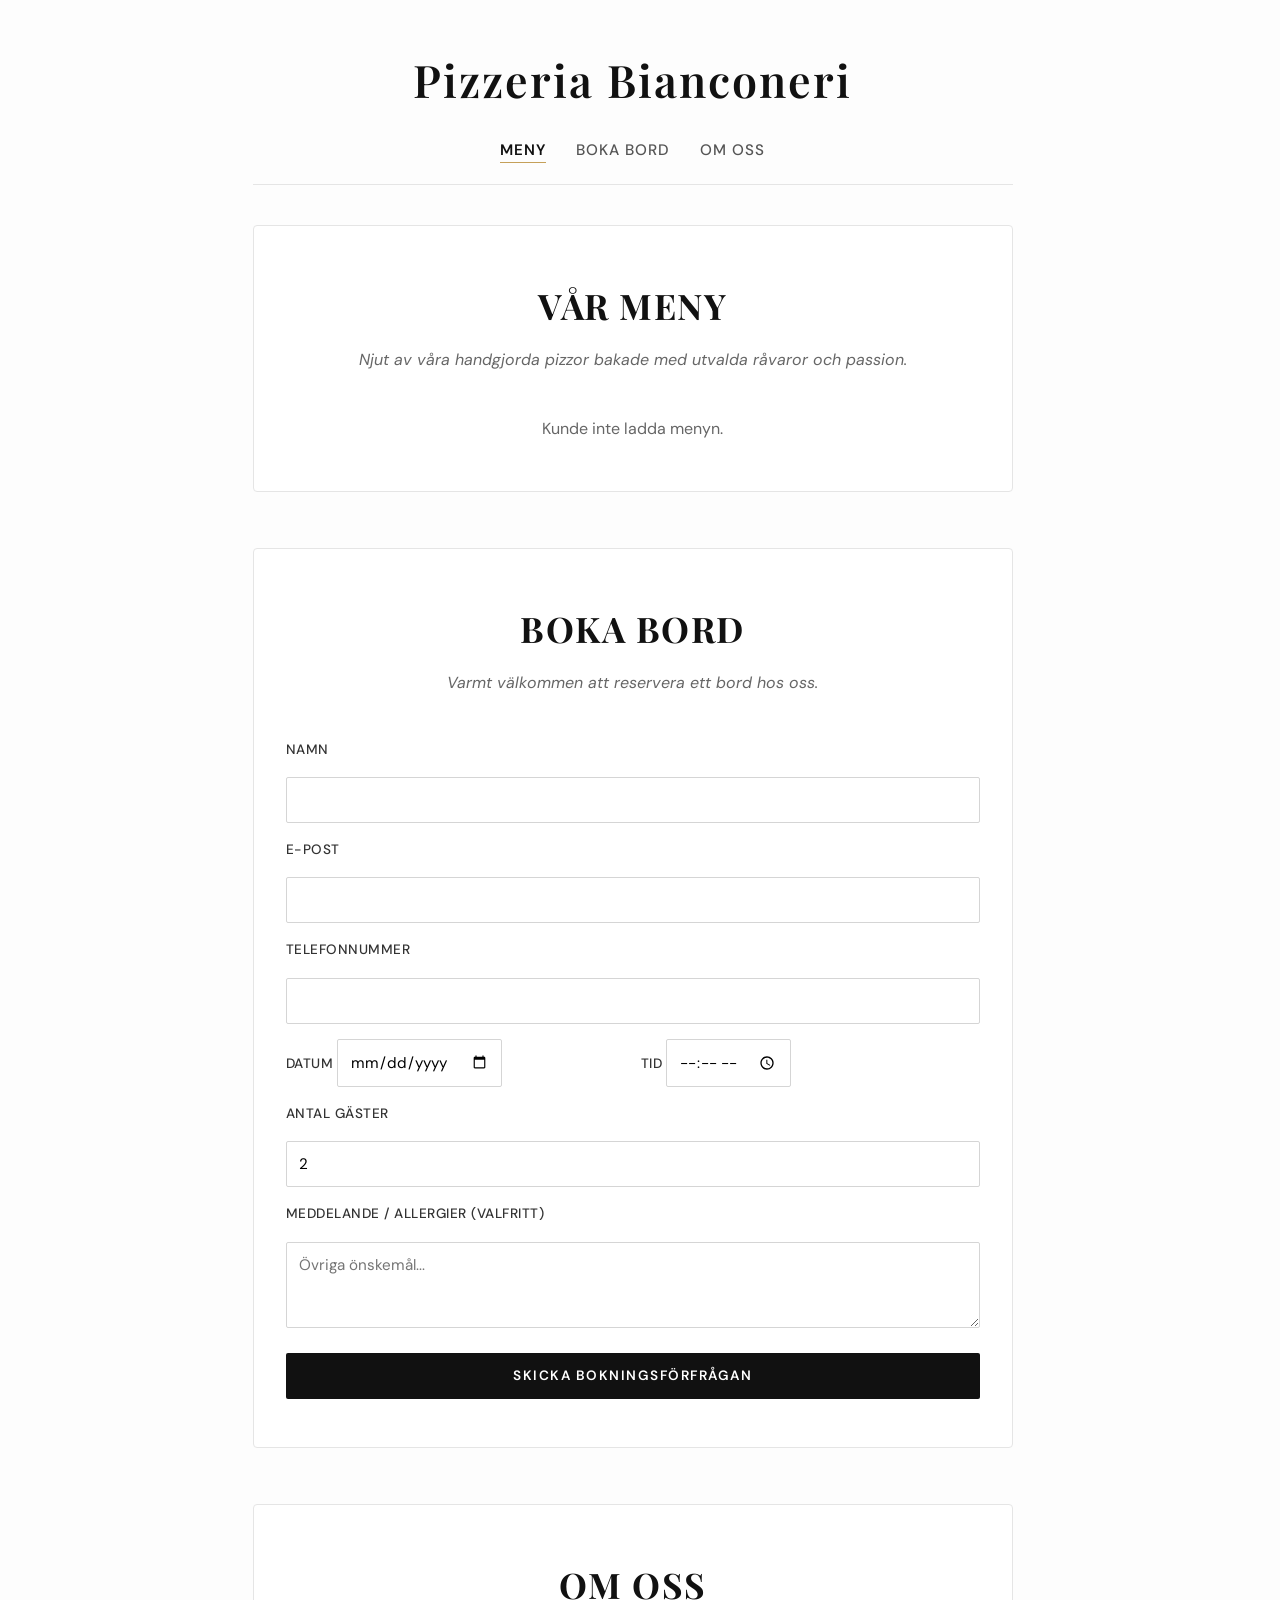
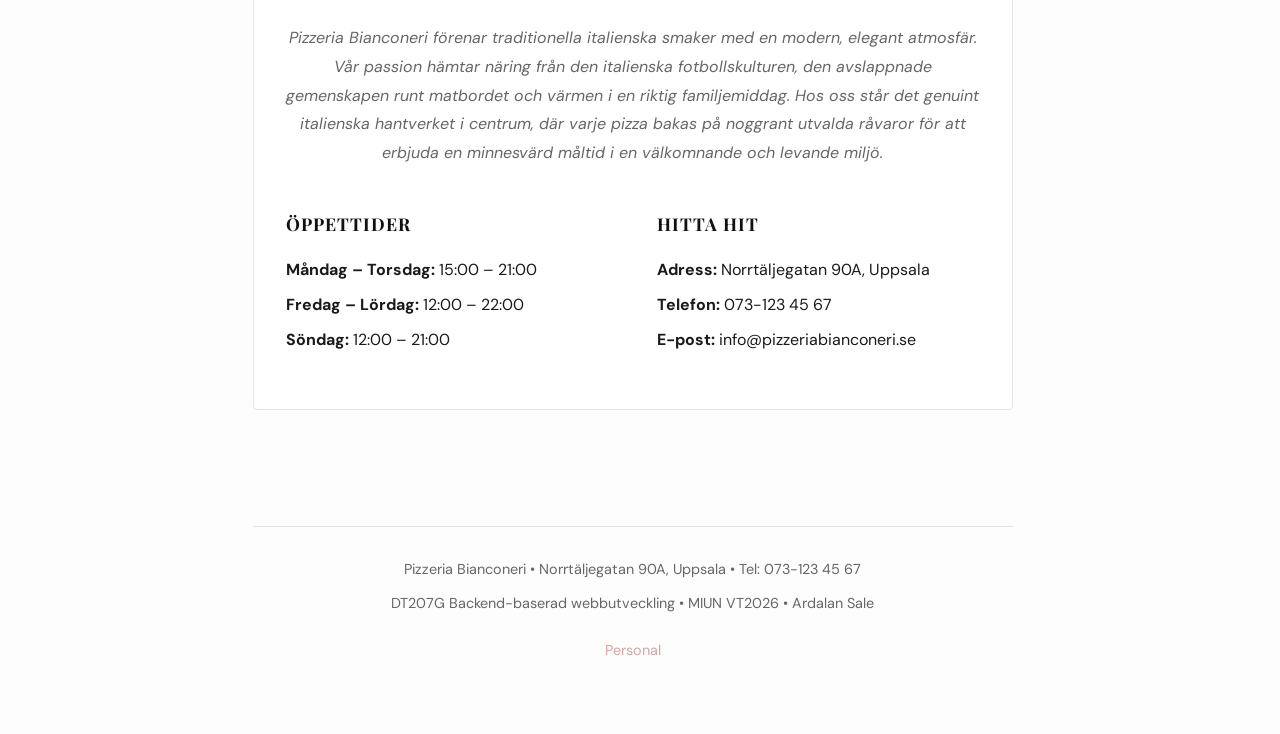
==== commit c1ed855d: "style: update booking button, opening hours, and about section heading" ====
--- a/index.html
+++ b/index.html
@@ -71,16 +71,16 @@
             </form>
         </section>
 
-        <!-- Om oss & Öppettider-sektion -->
+        <!-- Om oss -->
         <section id="about-section" class="content-section">
-            <h2>Om oss & Öppettider</h2>
+            <h2>Om oss</h2>
             <p class="section-subtitle">Pizzeria Bianconeri förenar traditionella italienska smaker med en modern, elegant atmosfär. Vår passion hämtar näring från den italienska fotbollskulturen, den avslappnade gemenskapen runt matbordet och värmen i en riktig familjemiddag. Hos oss står det genuint italienska hantverket i centrum, där varje pizza bakas på noggrant utvalda råvaror för att erbjuda en minnesvärd måltid i en välkomnande och levande miljö.</p>
             
             <div class="about-grid">
                 <div class="about-column">
                     <h3>Öppettider</h3>
-                    <p><strong>Måndag – Torsdag:</strong> 11:00 – 21:00</p>
-                    <p><strong>Fredag – Lördag:</strong> 11:00 – 22:00</p>
+                    <p><strong>Måndag – Torsdag:</strong> 15:00 – 21:00</p>
+                    <p><strong>Fredag – Lördag:</strong> 12:00 – 22:00</p>
                     <p><strong>Söndag:</strong> 12:00 – 21:00</p>
                 </div>
                 <div class="about-column">
--- a/css/style.css
+++ b/css/style.css
@@ -65,7 +65,6 @@
     font-size: 2.8rem;
     font-weight: 600;
     letter-spacing: 2px;
-    color: #111;
 }
 
 /* Navigering */
@@ -73,7 +72,6 @@
     display: flex;
     gap: 30px;
     list-style: none;
-    padding: 0;
     align-items: center;
     justify-content: center;
 }
@@ -109,16 +107,12 @@
     display: flex;
     flex-direction: column;
     gap: 0.5rem;
-    background-color: #fdfdfd;
 }
 
 footer p {
-    margin: 0 auto;
-    text-align: center;
     font-size: 0.9rem;
 }
 
-/* Personalinloggning i footern */
 footer a, .footer-admin a {
     color: #d4a5a5;
     text-decoration: none;
@@ -140,7 +134,7 @@
     border: 1px solid #e5e5e5;
     padding: 3rem 2rem;
     margin-bottom: 3.5rem;
-    background-color: #ffffff;
+    background-color: #fff;
     border-radius: 4px;
 }
 
@@ -152,16 +146,14 @@
     text-transform: uppercase;
 }
 
-.section-subtitle {
+.section-subtitle, .loading-text {
     text-align: center;
     color: #666;
+}
+
+.section-subtitle {
     margin-bottom: 2.5rem;
     font-style: italic;
-}
-
-.loading-text {
-    text-align: center;
-    color: #666;
 }
 
 /* Publik Meny */
@@ -173,25 +165,18 @@
 }
 
 .menu-item {
-    background-color: transparent;
-    border: none;
     border-bottom: 1px dotted #e5e5e5;
-    padding: 0 0 20px 0;
-    border-radius: 0;
-    box-shadow: none;
-    transition: none;
+    padding-bottom: 20px;
 }
 
 .menu-item:last-child {
     border-bottom: none;
-    margin-bottom: 0;
     padding-bottom: 0;
 }
 
 .menu-item h3 {
     font-size: 1.25rem;
     margin-bottom: 4px;
-    color: #111;
     font-weight: 600;
 }
 
@@ -263,7 +248,6 @@
 
 th {
     background-color: #fafafa;
-    color: #111;
     font-weight: 600;
     font-size: 0.9rem;
     letter-spacing: 0.5px;
@@ -274,7 +258,6 @@
     background-color: #fcfcfc;
 }
 
-/* Utloggningslänk i admin */
 .logout-link {
     color: #d4a5a5 !important;
     display: none;
@@ -320,7 +303,7 @@
     border-radius: 2px;
     font-size: 0.95rem;
     background-color: #fff;
-    transition: border-color 0.2s ease;
+    transition: border-color 0.2s ease, background-color 0.2s ease;
 }
 
 input:focus, textarea:focus {
@@ -328,22 +311,24 @@
     border-color: #c5a059;
 }
 
+button, .submit-btn, .cancel-btn, .table-btn {
+    border: none;
+    cursor: pointer;
+    font-weight: 600;
+    border-radius: 2px;
+    text-transform: uppercase;
+    color: #fff;
+}
+
 button, .submit-btn {
     background-color: #111;
-    color: white;
-    border: none;
-    cursor: pointer;
     padding: 0.9rem;
     font-size: 0.85rem;
-    font-weight: 600;
-    border-radius: 2px;
-    text-transform: uppercase;
     letter-spacing: 1.5px;
-    transition: background-color 0.2s ease;
-}
-
-button:hover, .submit-btn:hover {
-    background-color: #c5a059;
+}
+
+button:hover, .submit-btn:hover, .edit-btn:hover {
+    background-color: #ff86ed;
 }
 
 .submit-btn {
@@ -352,17 +337,10 @@
 
 .cancel-btn {
     background-color: #64748b;
-    color: white;
-    border: none;
-    cursor: pointer;
     padding: 0.9rem;
     font-size: 0.85rem;
-    font-weight: 600;
-    border-radius: 2px;
-    text-transform: uppercase;
     letter-spacing: 1px;
     display: none;
-    transition: background-color 0.2s ease;
 }
 
 .cancel-btn:hover {
@@ -373,14 +351,8 @@
 .table-btn {
     padding: 0.4rem 0.8rem;
     font-size: 0.8rem;
-    font-family: inherit;
-    border: none;
-    border-radius: 2px;
-    cursor: pointer;
-    color: white;
     width: 75px;
     text-align: center;
-    text-transform: uppercase;
     letter-spacing: 0.5px;
 }
 
@@ -389,10 +361,6 @@
     margin-right: 5px;
 }
 
-.edit-btn:hover {
-    background-color: #c5a059;
-}
-
 .delete-btn {
     background-color: #444;
 }
@@ -402,26 +370,24 @@
 }
 
 /* Status- & felmeddelanden */
+.error, .success {
+    display: none;
+    padding: 12px;
+    border-radius: 2px;
+    font-weight: 600;
+    margin: 15px 0;
+}
+
 .error {
-    display: none;
     color: #a33;
     background-color: #fff8f8;
     border: 1px solid #fca5a5;
-    padding: 12px;
-    border-radius: 2px;
-    font-weight: 600;
-    margin: 15px 0;
 }
 
 .success {
-    display: none;
     color: #2e7d32;
     background-color: #f4fbf4;
     border: 1px solid #86efac;
-    padding: 12px;
-    border-radius: 2px;
-    font-weight: 600;
-    margin: 15px 0;
 }
 
 
